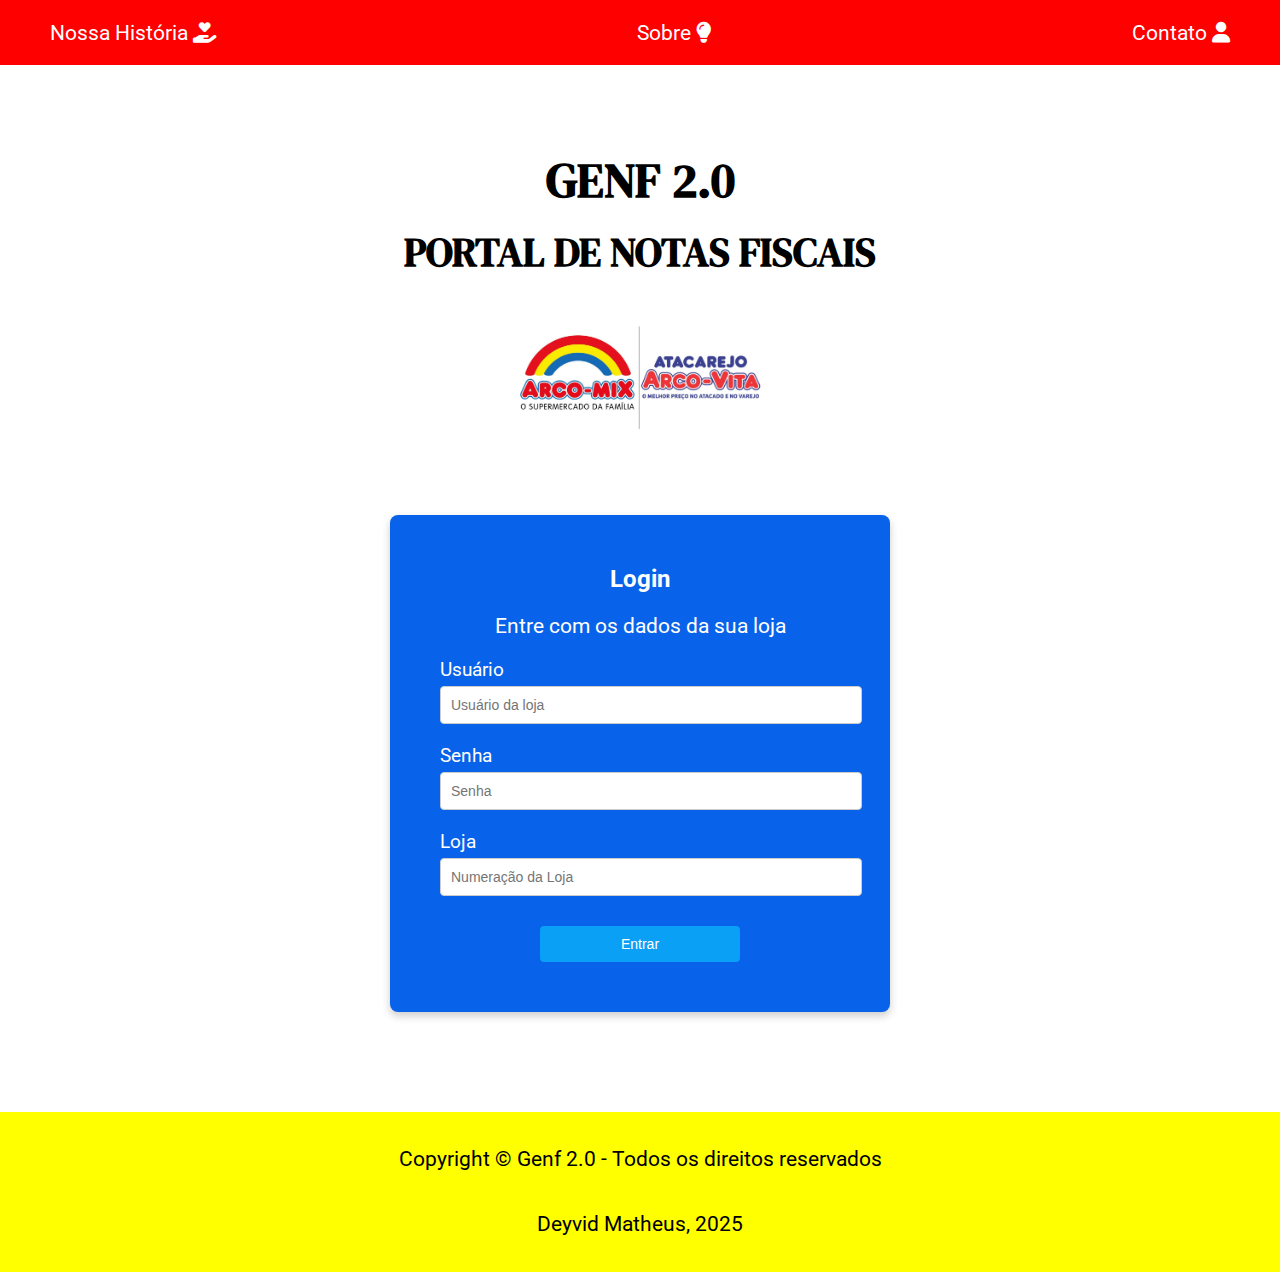
==== src/index.html @ a14f3316 "Adicionando conteudo complementares nas abas adicionais" ====
<!DOCTYPE html>
<html lang="pt-br">
<head>
    <meta charset="UTF-8">
    <meta name="viewport" content="width=device-width, initial-scale=1.0">
    <title>Login - GENF 2.0</title>
    <link rel="shortcut icon" href="/src/img/genf2.0-favicon.jpeg" type="image/x-icon">
    <link rel="stylesheet" href="css/home.css">

    <link rel="preconnect" href="https://fonts.googleapis.com">
    <link rel="preconnect" href="https://fonts.gstatic.com" crossorigin>
    <link href="https://fonts.googleapis.com/css2?family=DM+Serif+Text:ital@0;1&display=swap" rel="stylesheet">

    <link rel="preconnect" href="https://fonts.googleapis.com">
    <link rel="preconnect" href="https://fonts.gstatic.com" crossorigin>
    <link href="https://fonts.googleapis.com/css2?family=DM+Serif+Text:ital@0;1&family=Roboto:ital,wght@0,100..900;1,100..900&display=swap" rel="stylesheet">

    <link rel="stylesheet" href="https://cdnjs.cloudflare.com/ajax/libs/font-awesome/6.7.2/css/all.min.css" integrity="sha512-Evv84Mr4kqVGRNSgIGL/F/aIDqQb7xQ2vcrdIwxfjThSH8CSR7PBEakCr51Ck+w+/U6swU2Im1vVX0SVk9ABhg==" crossorigin="anonymous" referrerpolicy="no-referrer" />
</head>
<body>
    <header>
        <a href="/src/pages/nossaHistoria.html">
            Nossa História
            <i class="fa-solid fa-hand-holding-heart"></i>
        </a>

        <a href="/src/pages/sobre.html">
            Sobre
            <i class="fa-solid fa-lightbulb"></i>
        </a>

        <a href="/src/pages/contato.html">
            Contato
            <i class="fa-solid fa-user"></i>
        </a>    
    </header>

    <div class="div-container" >
        <h1>GENF 2.0</h1>
        <h2>PORTAL DE NOTAS FISCAIS</h2>
    
        <div class="logo">
            <img src="img/logo.jpg" alt="Logo Arco-Mix">
        </div>        
    </div>

    <div class="login-container">
        <h2>Login</h2>
        <p>Entre com os dados da sua loja</p>

        <form method="post">
            <label>Usuário</label>
            <input type="text" placeholder="Usuário da loja" required>

            <label>Senha</label>
            <input type="password" placeholder="Senha"  required>

            <label>Loja</label>
            <input type="text" placeholder="Numeração da Loja" required>
            
            <button type="submit" class="entrar">Entrar</button>
        </form>

    </div>

    <footer>
        <p>Copyright © Genf 2.0 - Todos os direitos reservados</p>
        <p>Deyvid Matheus, 2025</p>
    </footer>
</body>
</html>
---- src/css/home.css ----
body {
    margin: 0;
    padding: 0;
    display: flex;

    flex-direction: column;
    justify-content: flex-start;
    align-items: center;
    
    font-family: "Roboto", serif;
}

header {
    width: 100%;
    height: 65px;
    color: white;
    background-color: red;
    display: flex;
    align-items: center;
    justify-content: space-between;

    margin-bottom: 50px;
}

a {
    font-size: 1.3rem;
    margin-left: 50px;
    margin-right: 50px;
    color: white;
    cursor: pointer;
    text-decoration: none;
}

.div-container {
  justify-items: center;
}

.div-container h1 {
    font-family: "DM Serif Text", serif;
    font-size: 3rem;
}

.div-container h2 {
    margin-top: -20px;
    font-size: 2.5rem;
    font-family: "DM Serif Text", serif;
}

.logo {
    text-align: center;   
}

.logo img {
    width: 250px;
}

.login-container {
    background-color: #0962ea;
    color: white;
    border-radius: 8px;
    padding: 50px;
    width: 400px;
    box-shadow: 0 4px 8px rgba(0, 0, 0, 0.2);
    text-align: center;
    margin-top: 70px;
}

.login-container h2 {
    margin: 0 0 10px;
    font-size: 1.5rem;
}

.login-container p {
    font-size: 1.3rem;
    margin-bottom: 20px;
    text-align: center;
}

.login-container label {
    display: flex;
    margin: 10px 0 5px;
    font-size: 1.2rem;
}

.login-container input {
    width: 100%;
    padding: 10px;
    margin-bottom: 10px;
    border: 1px solid #ccc;
    border-radius: 4px;
    font-size: 14px;
}

button {
    display: inline-block;
    background-color: #0aa0f6;
    color: white;
    border: none;
    padding: 10px;
    border-radius: 4px;
    font-size: 14px;
    cursor: pointer;
    margin-top: 20px;
    width: 50%;
}

button:hover {
    background-color: #0e7cf4;
}

footer {
    display: flex;
    flex-direction: column;
    justify-content: center;
    align-items: center;

    height: 100px;
    width: 100%;
    
    margin-top: 100px;
    font-size: 1.3rem;
    padding-top: 30px;
    padding-bottom: 30px;
    
    background-color: #FFFF00;
}

@media (max-width: 1000px) {
    header a{
        font-size: 1rem;
    }

    .div-container h1 {
        font-size: 2.5rem;
    }    

    .login-container p, 
    .login-container label {
        font-size: 1rem;
    }
}

@media (max-width: 650px) {
    header a {
        margin-left: 10px;
        margin-right: 10px;
    }

    .div-container h1 {
        font-size: 2.5em
    }

    .div-container h2 {
        font-size: 1.7rem;
    }

   .login-container {
        width: 300px;
   }
}

@media (max-width: 465px) {
    header a {
        margin-left: 5px;
        margin-right: 5px;
    }

    .login-container {
         width: 250px;
    }
}
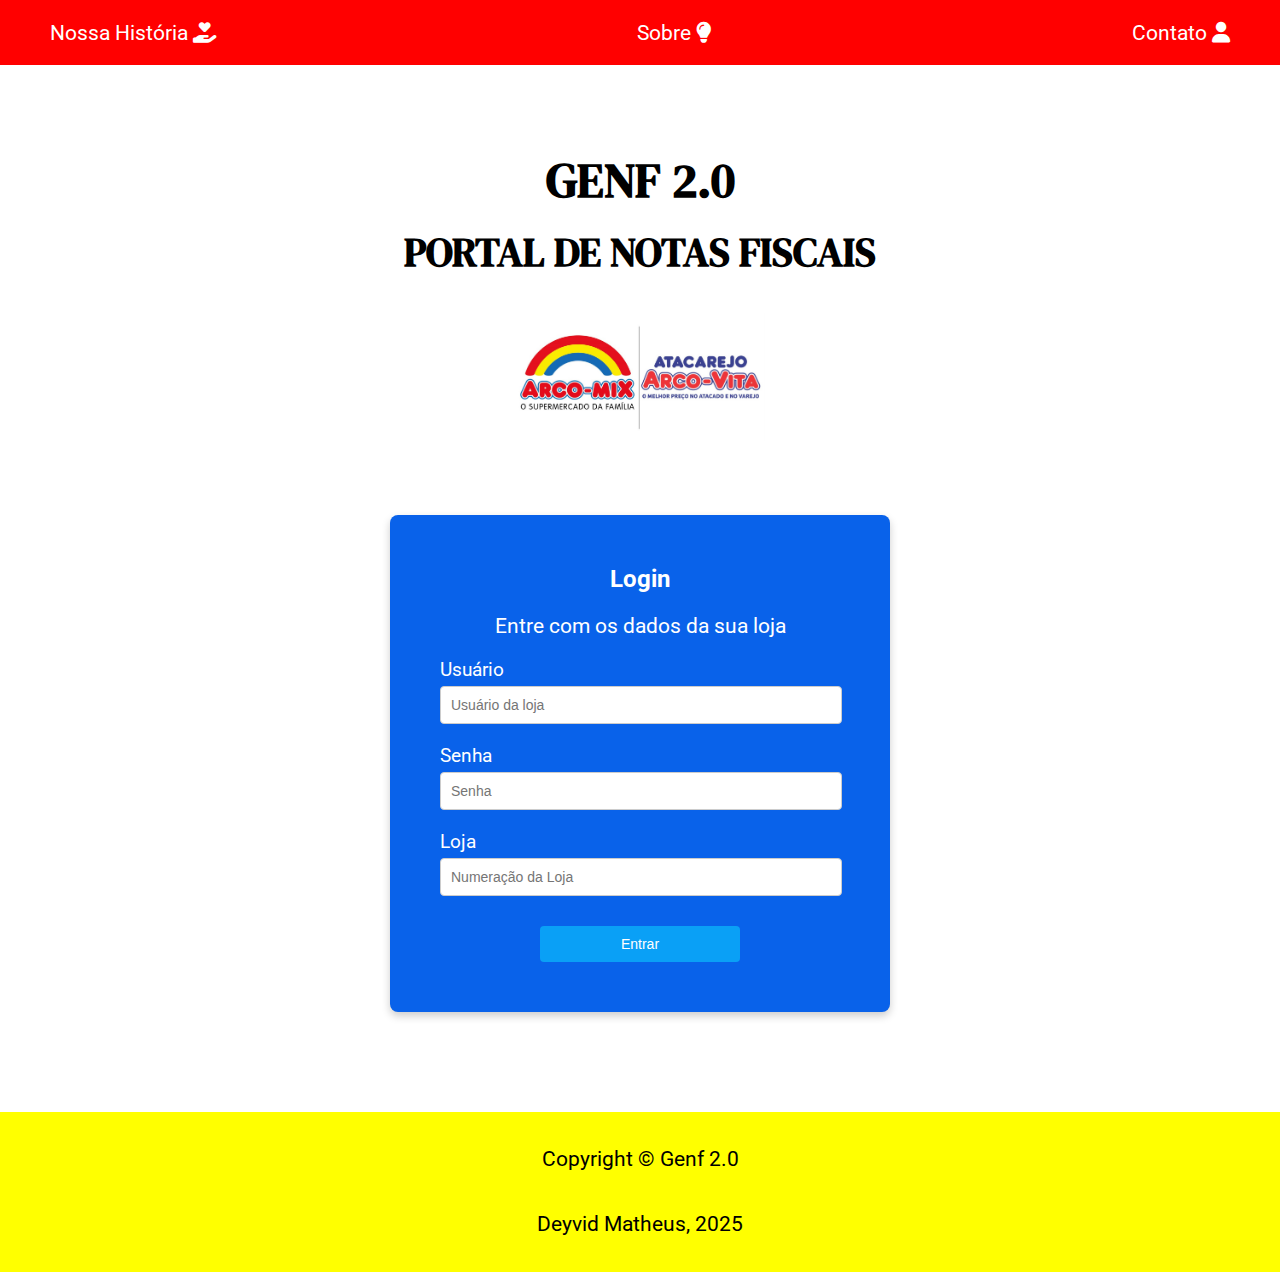
==== commit bf5f492b: "Ajustando Portal de NF's" ====
--- a/src/index.html
+++ b/src/index.html
@@ -5,7 +5,7 @@
     <meta name="viewport" content="width=device-width, initial-scale=1.0">
     <title>Login - GENF 2.0</title>
     <link rel="shortcut icon" href="/src/img/genf2.0-favicon.jpeg" type="image/x-icon">
-    <link rel="stylesheet" href="css/home.css">
+    <link rel="stylesheet" href="/src/css/home.css">
 
     <link rel="preconnect" href="https://fonts.googleapis.com">
     <link rel="preconnect" href="https://fonts.gstatic.com" crossorigin>
@@ -64,7 +64,7 @@
     </div>
 
     <footer>
-        <p>Copyright © Genf 2.0 - Todos os direitos reservados</p>
+        <p>Copyright © Genf 2.0</p>
         <p>Deyvid Matheus, 2025</p>
     </footer>
 </body>
--- a/src/css/home.css
+++ b/src/css/home.css
@@ -83,7 +83,7 @@
 }
 
 .login-container input {
-    width: 100%;
+    width: 95%;
     padding: 10px;
     margin-bottom: 10px;
     border: 1px solid #ccc;
@@ -138,6 +138,10 @@
     .login-container label {
         font-size: 1rem;
     }
+
+    footer p {
+        font-size: 1rem;
+    }
 }
 
 @media (max-width: 650px) {
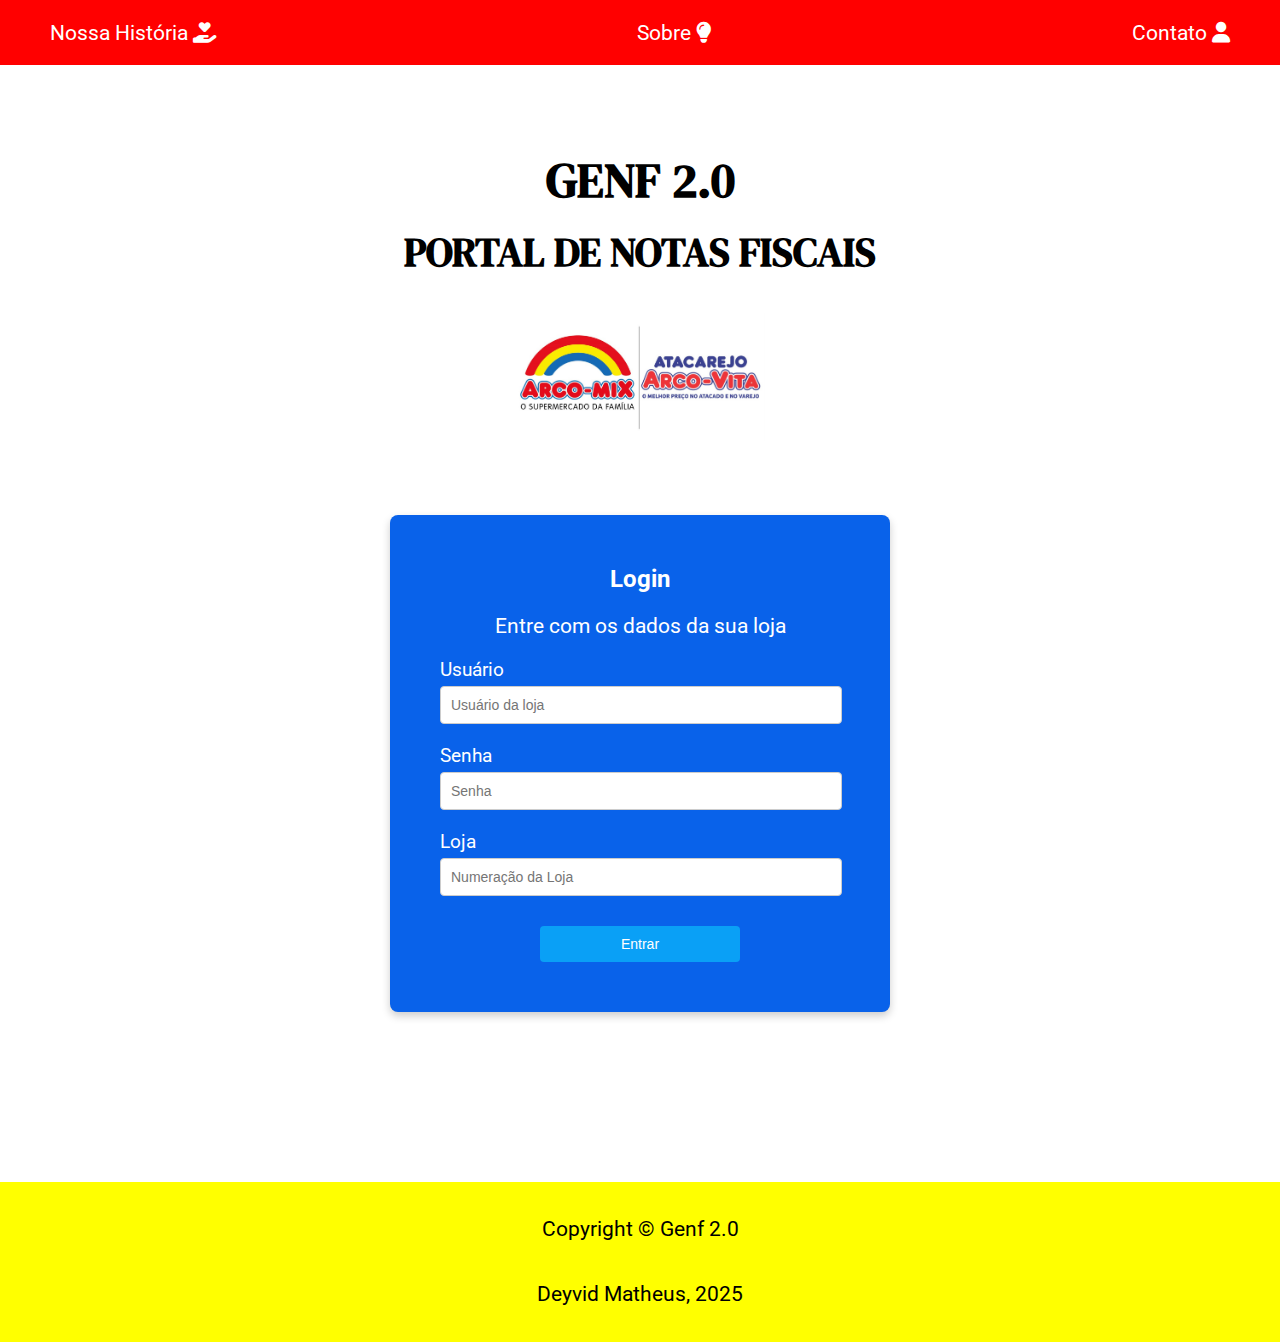
==== commit 0e99a7fb: "Ajustes" ====
--- a/src/index.html
+++ b/src/index.html
@@ -17,28 +17,17 @@
 
     <link rel="stylesheet" href="https://cdnjs.cloudflare.com/ajax/libs/font-awesome/6.7.2/css/all.min.css" integrity="sha512-Evv84Mr4kqVGRNSgIGL/F/aIDqQb7xQ2vcrdIwxfjThSH8CSR7PBEakCr51Ck+w+/U6swU2Im1vVX0SVk9ABhg==" crossorigin="anonymous" referrerpolicy="no-referrer" />
 </head>
+</head>
 <body>
     <header>
-        <a href="/src/pages/nossaHistoria.html">
-            Nossa História
-            <i class="fa-solid fa-hand-holding-heart"></i>
-        </a>
-
-        <a href="/src/pages/sobre.html">
-            Sobre
-            <i class="fa-solid fa-lightbulb"></i>
-        </a>
-
-        <a href="/src/pages/contato.html">
-            Contato
-            <i class="fa-solid fa-user"></i>
-        </a>    
+        <a href="/src/pages/nossaHistoria.html">Nossa História <i class="fa-solid fa-hand-holding-heart"></i></a>
+        <a href="/src/pages/sobre.html">Sobre <i class="fa-solid fa-lightbulb"></i></a>
+        <a href="/src/pages/contato.html">Contato <i class="fa-solid fa-user"></i></a>    
     </header>
 
-    <div class="div-container" >
+    <div class="div-container">
         <h1>GENF 2.0</h1>
         <h2>PORTAL DE NOTAS FISCAIS</h2>
-    
         <div class="logo">
             <img src="img/logo.jpg" alt="Logo Arco-Mix">
         </div>        
@@ -48,24 +37,25 @@
         <h2>Login</h2>
         <p>Entre com os dados da sua loja</p>
 
-        <form method="post">
-            <label>Usuário</label>
-            <input type="text" placeholder="Usuário da loja" required>
+        <form id="loginForm">
+            <label for="username">Usuário</label>
+            <input type="text" id="username" placeholder="Usuário da loja" required>
 
-            <label>Senha</label>
-            <input type="password" placeholder="Senha"  required>
+            <label for="password">Senha</label>
+            <input type="password" id="password" placeholder="Senha" required>
 
-            <label>Loja</label>
-            <input type="text" placeholder="Numeração da Loja" required>
+            <label for="store">Loja</label>
+            <input type="text" id="store" placeholder="Numeração da Loja" required>
             
             <button type="submit" class="entrar">Entrar</button>
         </form>
-
     </div>
 
     <footer>
         <p>Copyright © Genf 2.0</p>
         <p>Deyvid Matheus, 2025</p>
     </footer>
+
+    <script src="/src/JavaScript/script.js"></script>
 </body>
 </html>--- a/src/css/home.css
+++ b/src/css/home.css
@@ -63,6 +63,7 @@
     box-shadow: 0 4px 8px rgba(0, 0, 0, 0.2);
     text-align: center;
     margin-top: 70px;
+    margin-bottom: 70px;
 }
 
 .login-container h2 {
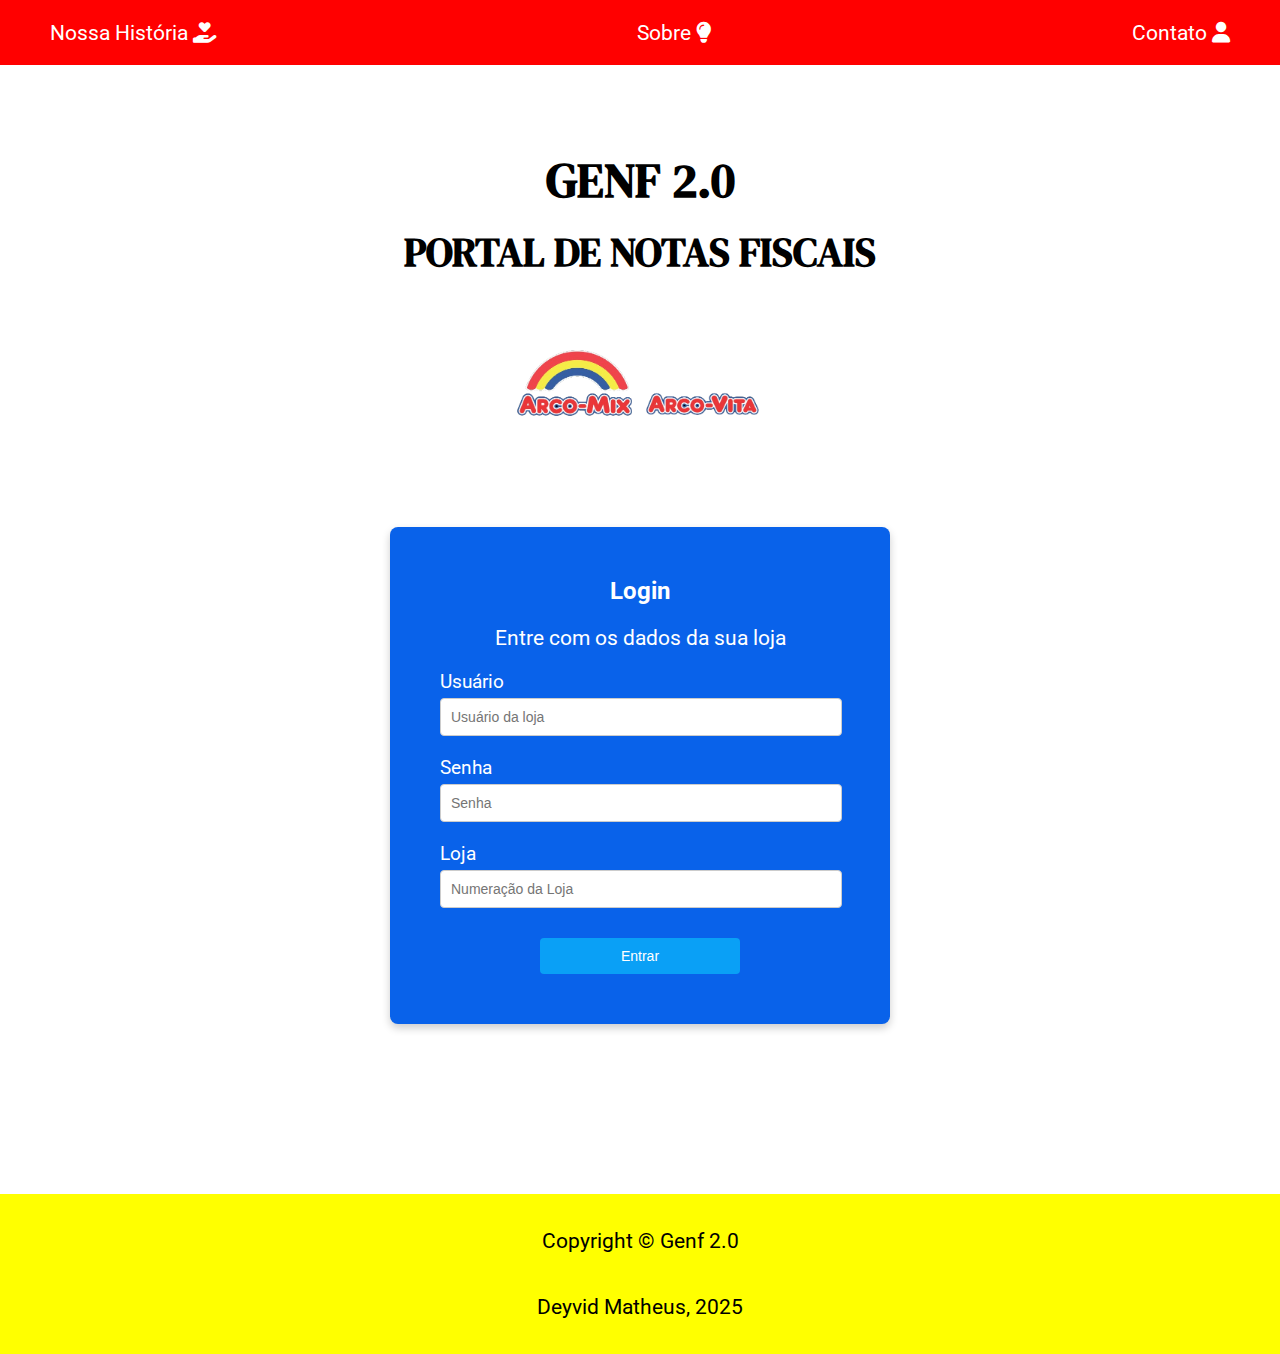
==== commit da0df980: "Ajustando a logo das páginas do projeto" ====
--- a/src/index.html
+++ b/src/index.html
@@ -4,8 +4,8 @@
     <meta charset="UTF-8">
     <meta name="viewport" content="width=device-width, initial-scale=1.0">
     <title>Login - GENF 2.0</title>
-    <link rel="shortcut icon" href="/src/img/genf2.0-favicon.jpeg" type="image/x-icon">
-    <link rel="stylesheet" href="/src/css/home.css">
+    <link rel="shortcut icon" href="./img/genf2.0-favicon.jpeg" type="image/x-icon">
+    <link rel="stylesheet" href="./css/home.css">
 
     <link rel="preconnect" href="https://fonts.googleapis.com">
     <link rel="preconnect" href="https://fonts.gstatic.com" crossorigin>
@@ -20,16 +20,16 @@
 </head>
 <body>
     <header>
-        <a href="/src/pages/nossaHistoria.html">Nossa História <i class="fa-solid fa-hand-holding-heart"></i></a>
-        <a href="/src/pages/sobre.html">Sobre <i class="fa-solid fa-lightbulb"></i></a>
-        <a href="/src/pages/contato.html">Contato <i class="fa-solid fa-user"></i></a>    
+        <a href="./pages/nossaHistoria.html">Nossa História <i class="fa-solid fa-hand-holding-heart"></i></a>
+        <a href="./pages/sobre.html">Sobre <i class="fa-solid fa-lightbulb"></i></a>
+        <a href="./pages/contato.html">Contato <i class="fa-solid fa-user"></i></a>    
     </header>
 
     <div class="div-container">
         <h1>GENF 2.0</h1>
         <h2>PORTAL DE NOTAS FISCAIS</h2>
         <div class="logo">
-            <img src="img/logo.jpg" alt="Logo Arco-Mix">
+            <img src="./img/logo.png" alt="Logo Arco-Mix">
         </div>        
     </div>
 
@@ -56,6 +56,6 @@
         <p>Deyvid Matheus, 2025</p>
     </footer>
 
-    <script src="/src/JavaScript/script.js"></script>
+    <script src="./JavaScript/script.js"></script>
 </body>
 </html>